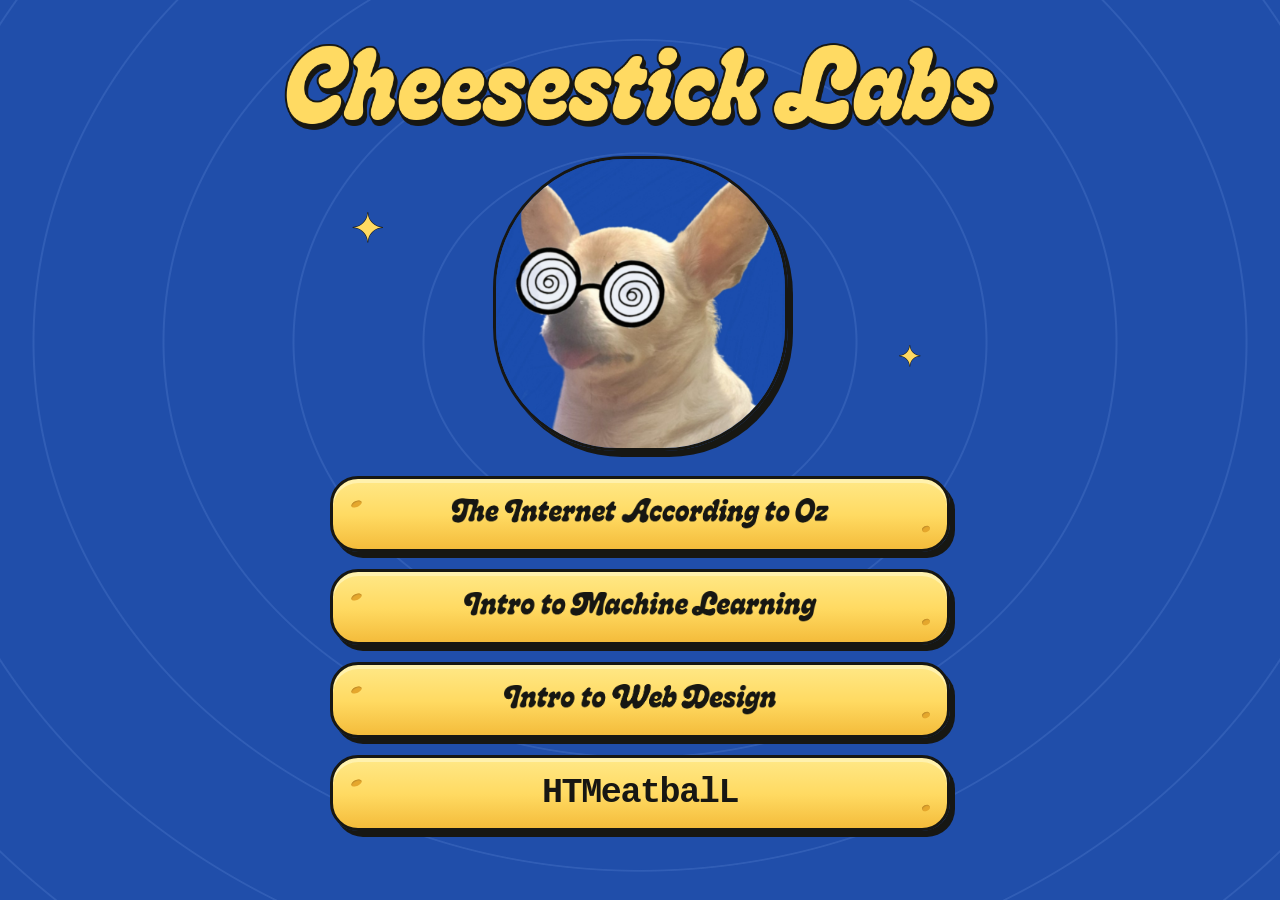
==== index.html @ c99e2cac "Add files via upload" ====
<!doctype html><html lang="en"><head><meta charset="UTF-8"><meta name="viewport" content="width=device-width,initial-scale=1"><meta name="description" content="Cheesestick Labs — explore the internet, machine learning, and web design with Oz."><meta name="theme-color" content="#204eaa"><title>Cheesestick Labs</title><link rel="icon" href="assets/oz.png"><link rel="stylesheet" href="styles.css"></head><body><main><h1><img class="title-art" src="assets/title.png" alt="Cheesestick Labs"></h1><span class="spark s1" aria-hidden="true">✦</span><span class="spark s2" aria-hidden="true">✦</span><img class="oz" src="assets/oz.png" alt="Oz the Chihuahua wearing hypnotic spiral glasses"><nav aria-label="Choose a lab collection"><a class="cheese" href="the-internet-according-to-oz/index.html"><img class="button-art" src="assets/internet.png" alt="The Internet According to Oz"></a><a class="cheese" href="intro-to-machine-learning/index.html"><img class="button-art" src="assets/ml.png" alt="Intro to Machine Learning"></a><a class="cheese" href="intro-to-web-design/index.html"><img class="button-art" src="assets/web.png" alt="Intro to Web Design"></a><a class="cheese" href="htmeatball/index.html"><span class="code-label">HTMeatbalL</span></a></nav></main></body></html>
---- styles.css ----
*{box-sizing:border-box} :root{--blue:#204eaa;--yellow:#ffda62;--ink:#171713}body{margin:0;background:var(--blue);color:var(--yellow);font-family:Arial,sans-serif;min-height:100svh}body:before{content:'';position:fixed;inset:0;pointer-events:none;opacity:.15;background:repeating-radial-gradient(ellipse at 50% 38%,transparent 0 85px,#91b8ff 86px 87px,transparent 88px 130px)}main{position:relative;width:min(760px,92%);margin:auto;text-align:center;padding:35px 0 24px}h1,.groovy{font-family:Melt,Cooper Black,Georgia,serif;font-weight:normal}h1{font-size:clamp(58px,10vw,104px);line-height:1.12;margin:0 0 8px;color:var(--yellow);-webkit-text-stroke:2px var(--ink);paint-order:stroke fill;text-shadow:3px 5px 0 var(--ink);letter-spacing:-1px}.oz{display:block;width:clamp(210px,31vw,295px);height:clamp(210px,31vw,295px);object-fit:cover;margin:17px auto 25px;border-radius:45% 45% 42% 42%;border:3px solid var(--ink);box-shadow:5px 6px 0 var(--ink)}nav{display:grid;gap:17px;width:min(620px,100%);margin:0 auto}.cheese{position:relative;display:flex;align-items:center;justify-content:center;min-height:76px;padding:15px 35px;border:3px solid var(--ink);border-radius:28px;background:linear-gradient(180deg,#ffe887 0%,#ffda62 52%,#f4bc3b 100%);box-shadow:5px 6px 0 var(--ink),inset 0 4px 0 #fff1ad;color:var(--ink);text-decoration:none;font-family:Melt,Cooper Black,Georgia,serif;font-size:clamp(22px,4.5vw,31px);transition:transform .16s,box-shadow .16s}.cheese:before,.cheese:after{content:'';position:absolute;width:11px;height:6px;border-radius:50%;background:#e5a72d;box-shadow:inset 0 1px 1px #be8c2a;left:18px;top:22px;transform:rotate(-24deg)}.cheese:after{left:auto;right:17px;top:auto;bottom:17px;width:8px}.cheese:hover{transform:translate(-2px,-3px) rotate(-.4deg);box-shadow:7px 9px 0 var(--ink),inset 0 4px 0 #fff1ad}.cheese:focus-visible,.back:focus-visible{outline:4px solid white;outline-offset:7px}.cheese:active{transform:translate(4px,5px);box-shadow:1px 1px 0 var(--ink)}footer{margin:30px auto 0;font-size:11px;font-weight:bold;letter-spacing:3px;text-transform:uppercase;color:#e4ebff}.spark{position:absolute;color:var(--yellow);font-size:40px;-webkit-text-stroke:1px var(--ink);paint-order:stroke fill;pointer-events:none}.s1{top:205px;left:12%}.s2{top:340px;right:13%;font-size:28px}.back{display:inline-block;color:var(--yellow);font-weight:bold;text-decoration:none;margin:10px 0 30px}.inner{padding-top:28px}.inner h1{font-size:clamp(44px,7vw,72px)}.intro{color:#f2f5ff;line-height:1.6;max-width:490px;margin:24px auto 30px;font-size:17px}.empty{background:#163d8d;border:2px dashed #86a9ed;border-radius:24px;padding:42px 20px;margin:30px auto;max-width:580px;color:#f2f5ff}.empty .groovy{font-size:33px;color:var(--yellow);margin:0 0 12px}.empty p{line-height:1.5;margin:0}.mini-oz{width:110px;height:110px;object-fit:cover;border:3px solid var(--ink);border-radius:50%;margin:12px}@media(max-width:480px){main{padding-top:30px}.s1{left:0;top:220px}.s2{right:0;top:300px}.cheese{min-height:78px;padding:15px 26px;border-radius:25px}footer{font-size:9px;letter-spacing:2px}h1{-webkit-text-stroke:1.5px;text-shadow:2px 4px 0 var(--ink)}}@media(prefers-reduced-motion:reduce){.cheese{transition:none}}
.title-art{display:block;width:100%;max-width:730px;height:auto;margin:auto;filter:drop-shadow(2px 4px 0 #171713)}.button-art{display:block;width:auto;max-width:100%;height:38px;object-fit:contain}.empty .groovy,.inner h1{font-family:Georgia,serif;font-weight:bold}@media(max-width:480px){.button-art{height:auto;max-height:43px}.title-art{min-height:60px;object-fit:contain}}
.code-label,.inner h1.code-heading{font-family:"Courier New",Courier,monospace;font-weight:700;letter-spacing:-.04em}.code-label{font-size:clamp(27px,5vw,35px)}
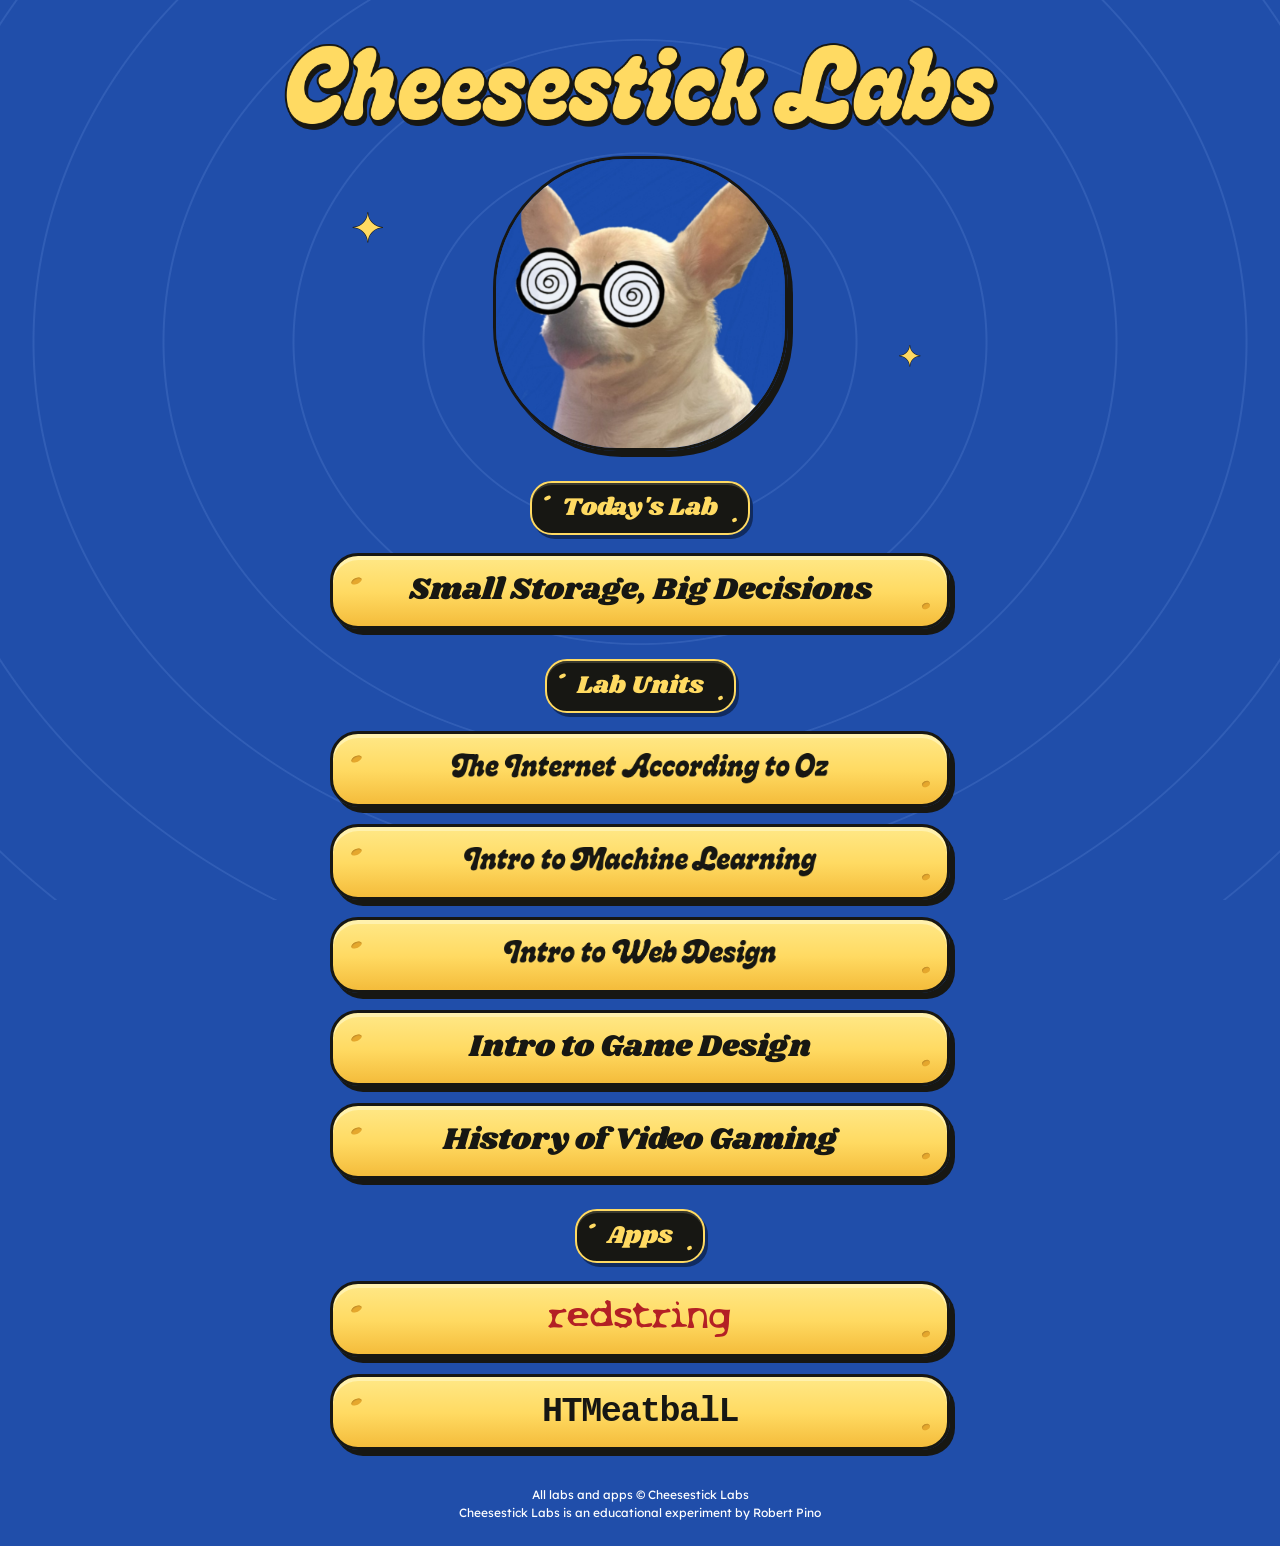
==== commit 34f34379: "Add files via upload" ====
--- a/index.html
+++ b/index.html
@@ -1 +1,23 @@
-<!doctype html><html lang="en"><head><meta charset="UTF-8"><meta name="viewport" content="width=device-width,initial-scale=1"><meta name="description" content="Cheesestick Labs — explore the internet, machine learning, and web design with Oz."><meta name="theme-color" content="#204eaa"><title>Cheesestick Labs</title><link rel="icon" href="assets/oz.png"><link rel="stylesheet" href="styles.css"></head><body><main><h1><img class="title-art" src="assets/title.png" alt="Cheesestick Labs"></h1><span class="spark s1" aria-hidden="true">✦</span><span class="spark s2" aria-hidden="true">✦</span><img class="oz" src="assets/oz.png" alt="Oz the Chihuahua wearing hypnotic spiral glasses"><nav aria-label="Choose a lab collection"><a class="cheese" href="the-internet-according-to-oz/index.html"><img class="button-art" src="assets/internet.png" alt="The Internet According to Oz"></a><a class="cheese" href="intro-to-machine-learning/index.html"><img class="button-art" src="assets/ml.png" alt="Intro to Machine Learning"></a><a class="cheese" href="intro-to-web-design/index.html"><img class="button-art" src="assets/web.png" alt="Intro to Web Design"></a><a class="cheese" href="htmeatball/index.html"><span class="code-label">HTMeatbalL</span></a></nav></main></body></html>+<!doctype html><html lang="en"><head><meta charset="UTF-8"><meta name="viewport" content="width=device-width,initial-scale=1"><meta name="description" content="Cheesestick Labs — explore the internet, machine learning, and web design with Oz."><meta name="theme-color" content="#204eaa"><title>Cheesestick Labs</title><link rel="icon" href="assets/oz.png"><link rel="stylesheet" href="https://fonts.googleapis.com/css2?family=Lexend:wght@400&display=swap"><link rel="stylesheet" href="styles.css"></head><body><main><h1><img class="title-art" src="assets/title.png" alt="Cheesestick Labs"></h1><span class="spark s1" aria-hidden="true">✦</span><span class="spark s2" aria-hidden="true">✦</span><button class="oz-button" type="button" aria-label="Play a random Oz bark"><img class="oz" src="assets/oz.png" alt="Oz the Chihuahua wearing hypnotic spiral glasses"></button><section class="lab-section" aria-labelledby="current-lab-heading">
+<h2 class="section-heading" id="current-lab-heading">Today's Lab</h2>
+<nav aria-label="Open the current lab">
+<a class="cheese new-unit-label" href="https://cheesesticklabs.github.io/smallstoragebigdecisions">Small Storage, Big Decisions</a>
+</nav>
+</section>
+<section class="lab-section" aria-labelledby="lab-units-heading">
+<h2 class="section-heading" id="lab-units-heading">Lab Units</h2>
+<nav aria-label="Choose a lab unit">
+<button class="cheese coming-soon" type="button" aria-disabled="true" aria-label="The Internet According to Oz — Coming Soon!"><span class="original-label"><img class="button-art" src="assets/internet.png" alt="The Internet According to Oz"></span><span class="coming-soon-label" aria-hidden="true">Coming Soon!</span></button>
+<button class="cheese coming-soon" type="button" aria-disabled="true" aria-label="Intro to Machine Learning — Coming Soon!"><span class="original-label"><img class="button-art" src="assets/ml.png" alt="Intro to Machine Learning"></span><span class="coming-soon-label" aria-hidden="true">Coming Soon!</span></button>
+<button class="cheese coming-soon" type="button" aria-disabled="true" aria-label="Intro to Web Design — Coming Soon!"><span class="original-label"><img class="button-art" src="assets/web.png" alt="Intro to Web Design"></span><span class="coming-soon-label" aria-hidden="true">Coming Soon!</span></button>
+<button class="cheese coming-soon" type="button" aria-disabled="true" aria-label="Intro to Game Design — Coming Soon!"><span class="original-label new-unit-label">Intro to Game Design</span><span class="coming-soon-label" aria-hidden="true">Coming Soon!</span></button>
+<button class="cheese coming-soon" type="button" aria-disabled="true" aria-label="History of Video Gaming — Coming Soon!"><span class="original-label new-unit-label">History of Video Gaming</span><span class="coming-soon-label" aria-hidden="true">Coming Soon!</span></button>
+</nav>
+</section>
+<section class="lab-section" aria-labelledby="apps-heading">
+<h2 class="section-heading" id="apps-heading">Apps</h2>
+<nav aria-label="Choose an app">
+<a class="cheese redstring-link" href="https://cheesesticklabs.github.io/redstring/" aria-label="RedString"><span class="redstring-logo">redstring</span></a>
+<a class="cheese" href="https://cheesesticklabs.github.io/htmeatball"><span class="code-label">HTMeatbalL</span></a>
+</nav>
+</section><footer class="site-credit">All labs and apps &copy; Cheesestick Labs<br>Cheesestick Labs is an educational experiment by Robert Pino</footer></main><script src="main.js" defer></script></body></html>
--- a/styles.css
+++ b/styles.css
@@ -1,3 +1,39 @@
 *{box-sizing:border-box} :root{--blue:#204eaa;--yellow:#ffda62;--ink:#171713}body{margin:0;background:var(--blue);color:var(--yellow);font-family:Arial,sans-serif;min-height:100svh}body:before{content:'';position:fixed;inset:0;pointer-events:none;opacity:.15;background:repeating-radial-gradient(ellipse at 50% 38%,transparent 0 85px,#91b8ff 86px 87px,transparent 88px 130px)}main{position:relative;width:min(760px,92%);margin:auto;text-align:center;padding:35px 0 24px}h1,.groovy{font-family:Melt,Cooper Black,Georgia,serif;font-weight:normal}h1{font-size:clamp(58px,10vw,104px);line-height:1.12;margin:0 0 8px;color:var(--yellow);-webkit-text-stroke:2px var(--ink);paint-order:stroke fill;text-shadow:3px 5px 0 var(--ink);letter-spacing:-1px}.oz{display:block;width:clamp(210px,31vw,295px);height:clamp(210px,31vw,295px);object-fit:cover;margin:17px auto 25px;border-radius:45% 45% 42% 42%;border:3px solid var(--ink);box-shadow:5px 6px 0 var(--ink)}nav{display:grid;gap:17px;width:min(620px,100%);margin:0 auto}.cheese{position:relative;display:flex;align-items:center;justify-content:center;min-height:76px;padding:15px 35px;border:3px solid var(--ink);border-radius:28px;background:linear-gradient(180deg,#ffe887 0%,#ffda62 52%,#f4bc3b 100%);box-shadow:5px 6px 0 var(--ink),inset 0 4px 0 #fff1ad;color:var(--ink);text-decoration:none;font-family:Melt,Cooper Black,Georgia,serif;font-size:clamp(22px,4.5vw,31px);transition:transform .16s,box-shadow .16s}.cheese:before,.cheese:after{content:'';position:absolute;width:11px;height:6px;border-radius:50%;background:#e5a72d;box-shadow:inset 0 1px 1px #be8c2a;left:18px;top:22px;transform:rotate(-24deg)}.cheese:after{left:auto;right:17px;top:auto;bottom:17px;width:8px}.cheese:hover{transform:translate(-2px,-3px) rotate(-.4deg);box-shadow:7px 9px 0 var(--ink),inset 0 4px 0 #fff1ad}.cheese:focus-visible,.back:focus-visible{outline:4px solid white;outline-offset:7px}.cheese:active{transform:translate(4px,5px);box-shadow:1px 1px 0 var(--ink)}footer{margin:30px auto 0;font-size:11px;font-weight:bold;letter-spacing:3px;text-transform:uppercase;color:#e4ebff}.spark{position:absolute;color:var(--yellow);font-size:40px;-webkit-text-stroke:1px var(--ink);paint-order:stroke fill;pointer-events:none}.s1{top:205px;left:12%}.s2{top:340px;right:13%;font-size:28px}.back{display:inline-block;color:var(--yellow);font-weight:bold;text-decoration:none;margin:10px 0 30px}.inner{padding-top:28px}.inner h1{font-size:clamp(44px,7vw,72px)}.intro{color:#f2f5ff;line-height:1.6;max-width:490px;margin:24px auto 30px;font-size:17px}.empty{background:#163d8d;border:2px dashed #86a9ed;border-radius:24px;padding:42px 20px;margin:30px auto;max-width:580px;color:#f2f5ff}.empty .groovy{font-size:33px;color:var(--yellow);margin:0 0 12px}.empty p{line-height:1.5;margin:0}.mini-oz{width:110px;height:110px;object-fit:cover;border:3px solid var(--ink);border-radius:50%;margin:12px}@media(max-width:480px){main{padding-top:30px}.s1{left:0;top:220px}.s2{right:0;top:300px}.cheese{min-height:78px;padding:15px 26px;border-radius:25px}footer{font-size:9px;letter-spacing:2px}h1{-webkit-text-stroke:1.5px;text-shadow:2px 4px 0 var(--ink)}}@media(prefers-reduced-motion:reduce){.cheese{transition:none}}
 .title-art{display:block;width:100%;max-width:730px;height:auto;margin:auto;filter:drop-shadow(2px 4px 0 #171713)}.button-art{display:block;width:auto;max-width:100%;height:38px;object-fit:contain}.empty .groovy,.inner h1{font-family:Georgia,serif;font-weight:bold}@media(max-width:480px){.button-art{height:auto;max-height:43px}.title-art{min-height:60px;object-fit:contain}}
 .code-label,.inner h1.code-heading{font-family:"Courier New",Courier,monospace;font-weight:700;letter-spacing:-.04em}.code-label{font-size:clamp(27px,5vw,35px)}
+
+/* Main-page collections stay unavailable across mouse, keyboard, and touch. */
+.oz-button{display:block;padding:0;margin:17px auto 25px;border:0;border-radius:45% 45% 42% 42%;background:transparent;cursor:pointer}
+.oz-button .oz{margin:0}
+.oz-button:focus-visible{outline:4px solid white;outline-offset:7px}
+.coming-soon{width:100%;cursor:not-allowed}
+.original-label{display:block;max-width:100%}
+.coming-soon-label{display:none;position:absolute;inset:0;align-items:center;justify-content:center}
+.coming-soon:hover .original-label,.coming-soon:focus .original-label{visibility:hidden}
+.coming-soon:hover .coming-soon-label,.coming-soon:focus .coming-soon-label{display:flex}
+.coming-soon:active{transform:translate(-2px,-3px) rotate(-.4deg);box-shadow:7px 9px 0 var(--ink),inset 0 4px 0 #fff1ad}
+@media(hover:none){
+.coming-soon{flex-direction:column;gap:8px}
+.coming-soon .original-label,.coming-soon:hover .original-label,.coming-soon:focus .original-label{visibility:visible}
+.coming-soon .coming-soon-label{display:block;position:static;inset:auto;font-size:14px;line-height:1.2}
+}
+
+/* Homepage groups */
+.lab-section{margin:30px auto 0}
+.section-heading{margin:0 0 18px;font-family:Cooper Black,Georgia,serif;font-size:clamp(27px,5vw,36px);font-weight:bold;line-height:1.2;text-shadow:2px 3px 0 var(--ink)}
+
+/* Local fonts keep the new labels consistent on every device. */
+@font-face{font-family:'Shrikhand';src:url('assets/Shrikhand-Regular.ttf') format('truetype');font-weight:400;font-style:normal;font-display:swap}
+.new-unit-label{font-family:'Shrikhand',Georgia,serif;font-weight:400;font-size:clamp(21px,4.5vw,31px);line-height:1.25}
+@font-face{font-family:'Redstring X-Files';src:url('assets/redstring-x-files.ttf') format('truetype');font-weight:400;font-style:normal;font-display:swap}
+.redstring-logo{display:block;font-family:'Redstring X-Files',Georgia,serif;font-weight:400;font-size:34px;letter-spacing:0;line-height:1;color:#b32025;text-transform:lowercase}
+
+
+/* Smaller cheese-shaped bubbles identify the homepage sections. */
+.section-heading{position:relative;display:table;max-width:100%;margin:0 auto 18px;padding:10px 30px;border:2px solid var(--yellow);border-radius:22px;background:var(--ink);color:var(--yellow);font-family:'Shrikhand',Georgia,serif;font-size:clamp(20px,3.8vw,25px);font-weight:400;line-height:1.2;text-shadow:none;box-shadow:3px 4px 0 #102b60,inset 0 2px 0 #39392f}
+.section-heading:before,.section-heading:after{content:'';position:absolute;width:7px;height:4px;border-radius:50%;background:var(--yellow);left:12px;top:13px;transform:rotate(-24deg)}
+.section-heading:after{left:auto;right:11px;top:auto;bottom:11px;width:5px}
+
+.site-credit{margin:36px auto 0;color:#fff;font-family:Lexend,Arial,sans-serif;font-size:12px;font-weight:400;line-height:1.5;letter-spacing:0;text-transform:none}
+
+.coming-soon-label{font-family:"Courier New",Courier,monospace;font-weight:700}
